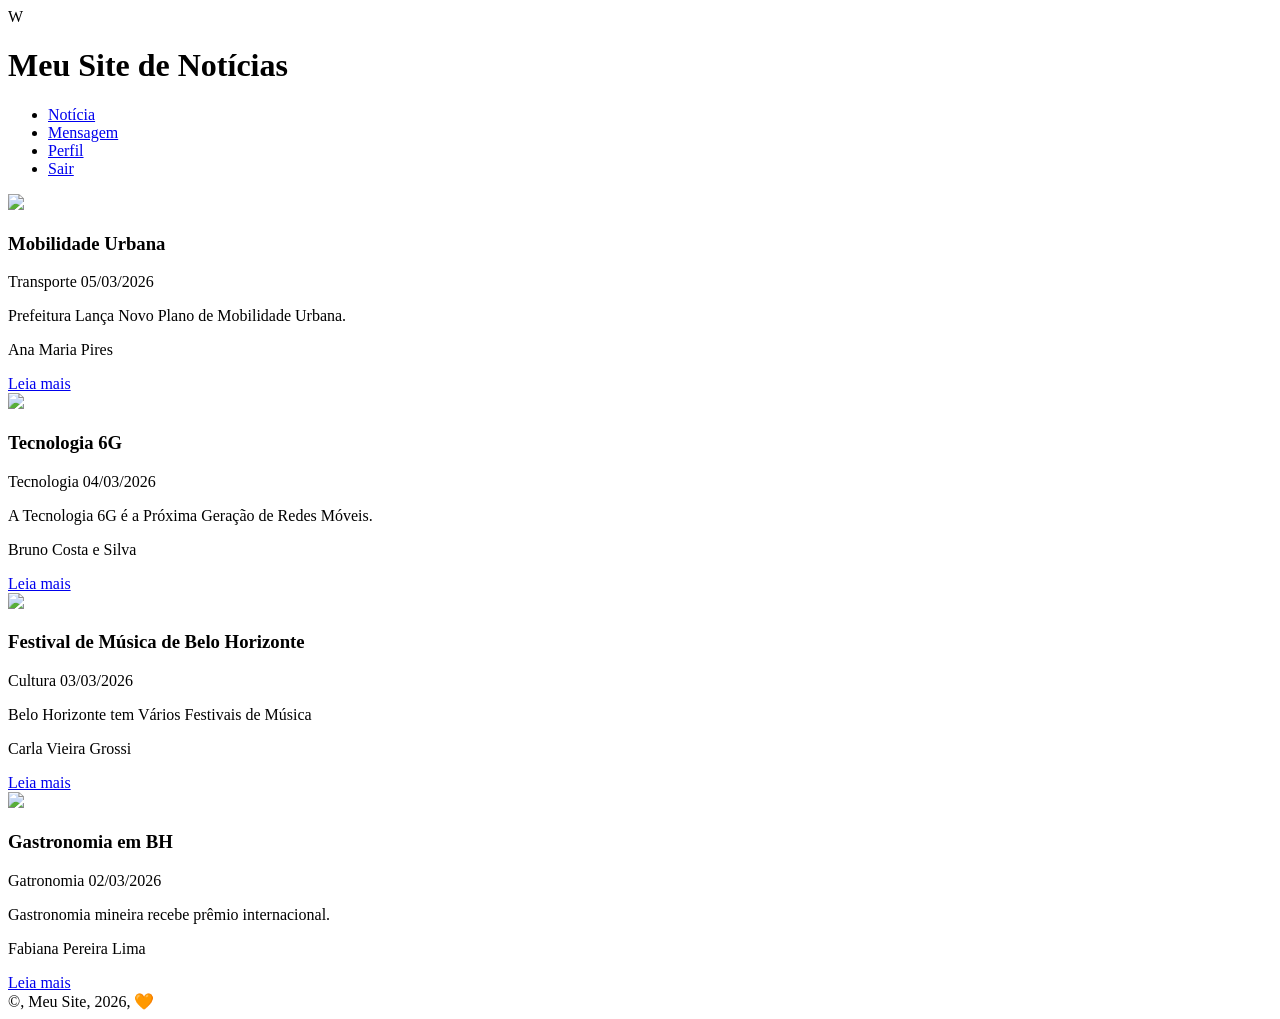
==== home.html @ 722ef163 "Exemplo" ====
<!doctype html>
<html lang="pt-br">
  <head>
    <meta charset="UTF-8" />
    <meta name="viewport" content="width=device-width, initial-scale=1.0" />
    <title>Meu Site</title>
    <link rel="stylesheet" href="assets/css/estilo.css" />
    <script
      src="https://kit.fontawesome.com/b581796bdd.js"
      crossorigin="anonymous"
    ></script>
  </head>

  <body>
    <header>
      <div class="logo">W</div>
      <h1 class="titulo">Meu Site de Notícias</h1>
      <div class="menu-hamburguer">
        <i class="fa-solid fa-bars"></i>
      </div>
    </header>
    <section>
      <nav>
        <ul class="menu-lateral">
          <li>
            <a href="#">
              <div class="opcao">
                <div class="icone-inicial">
                  <i class="fa-solid fa-newspaper"></i>
                </div>
                <div class="rotulo">Notícia</div>
                <div class="icone-final">
                  <i class="fa-solid fa-chevron-right"></i>
                </div>
              </div>
            </a>
          </li>
          <li>
            <a href="#">
              <div class="opcao">
                <div class="icone-inicial">
                  <i class="fa-solid fa-envelope"></i>
                </div>
                <div class="rotulo">Mensagem</div>
                <div class="icone-final">
                  <i class="fa-solid fa-chevron-right"></i>
                </div>
              </div>
            </a>
          </li>
          <li>
            <a href="#">
              <div class="opcao">
                <div class="icone-inicial">
                  <i class="fa-solid fa-user"></i>
                </div>
                <div class="rotulo">Perfil</div>
                <div class="icone-final">
                  <i class="fa-solid fa-chevron-right"></i>
                </div>
              </div>
            </a>
          </li>
          <li>
            <a href="index.html">
              <div class="opcao">
                <div class="icone-inicial">
                  <i class="fa-solid fa-arrow-right-from-bracket"></i>
                </div>
                <div class="rotulo">Sair</div>
                <div class="icone-final">
                  <i class="fa-solid fa-chevron-right"></i>
                </div>
              </div>
            </a>
          </li>
        </ul>
      </nav>
      <main id="noticias" class="container">
        <div class="cartao">
          <img class="imagem-do-cartao" src="./assets/img/mobilidade.png" />
          <section class="corpo-do-cartao">
            <h1 class="titulo-do-cartao">Mobilidade Urbana</h1>
            <p class="classificacao">
              <span class="categoria-da-noticia">Transporte</span>
              <span class="data-da-noticia">05/03/2026</span>
            </p>
            <p class="descricao-da-noticia">
              Prefeitura Lança Novo Plano de Mobilidade Urbana.
            </p>
            <p class="autor-da-noticia">Ana Maria Pires</p>
          </section>
          <a href="#" class="botao-do-cartao">Leia mais</a>
        </div>

        <div class="cartao">
          <img class="imagem-do-cartao" src="./assets/img/tecnologia6g.png" />
          <section class="corpo-do-cartao">
            <h1 class="titulo-do-cartao">Tecnologia 6G</h1>
            <p class="classificacao">
              <span class="categoria-da-noticia">Tecnologia</span>
              <span class="data-da-noticia">04/03/2026</span>
            </p>
            <p class="descricao-da-noticia">
              A Tecnologia 6G é a Próxima Geração de Redes Móveis.
            </p>
            <p class="autor-da-noticia">Bruno Costa e Silva</p>
          </section>
          <a href="#" class="botao-do-cartao">Leia mais</a>
        </div>

        <div class="cartao">
          <img
            class="imagem-do-cartao"
            src="./assets/img/festivaldemusica.png"
          />
          <section class="corpo-do-cartao">
            <h1 class="titulo-do-cartao">
              Festival de Música de Belo Horizonte
            </h1>
            <p class="classificacao">
              <span class="categoria-da-noticia">Cultura</span>
              <span class="data-da-noticia">03/03/2026</span>
            </p>
            <p class="descricao-da-noticia">
              Belo Horizonte tem Vários Festivais de Música
            </p>
            <p class="autor-da-noticia">Carla Vieira Grossi</p>
          </section>
          <a href="#" class="botao-do-cartao">Leia mais</a>
        </div>

        <div class="cartao">
          <img class="imagem-do-cartao" src="./assets/img/gastronomia.png" />
          <section class="corpo-do-cartao">
            <h1 class="titulo-do-cartao">Gastronomia em BH</h1>
            <p class="classificacao">
              <span class="categoria-da-noticia">Gatronomia</span>
              <span class="data-da-noticia">02/03/2026</span>
            </p>
            <p class="descricao-da-noticia">
              Gastronomia mineira recebe prêmio internacional.
            </p>
            <p class="autor-da-noticia">Fabiana Pereira Lima</p>
          </section>
          <a href="#" class="botao-do-cartao">Leia mais</a>
        </div>
      </main>
    </section>
    <footer>&copy, Meu Site, 2026, 🧡</footer>
  </body>
</html>
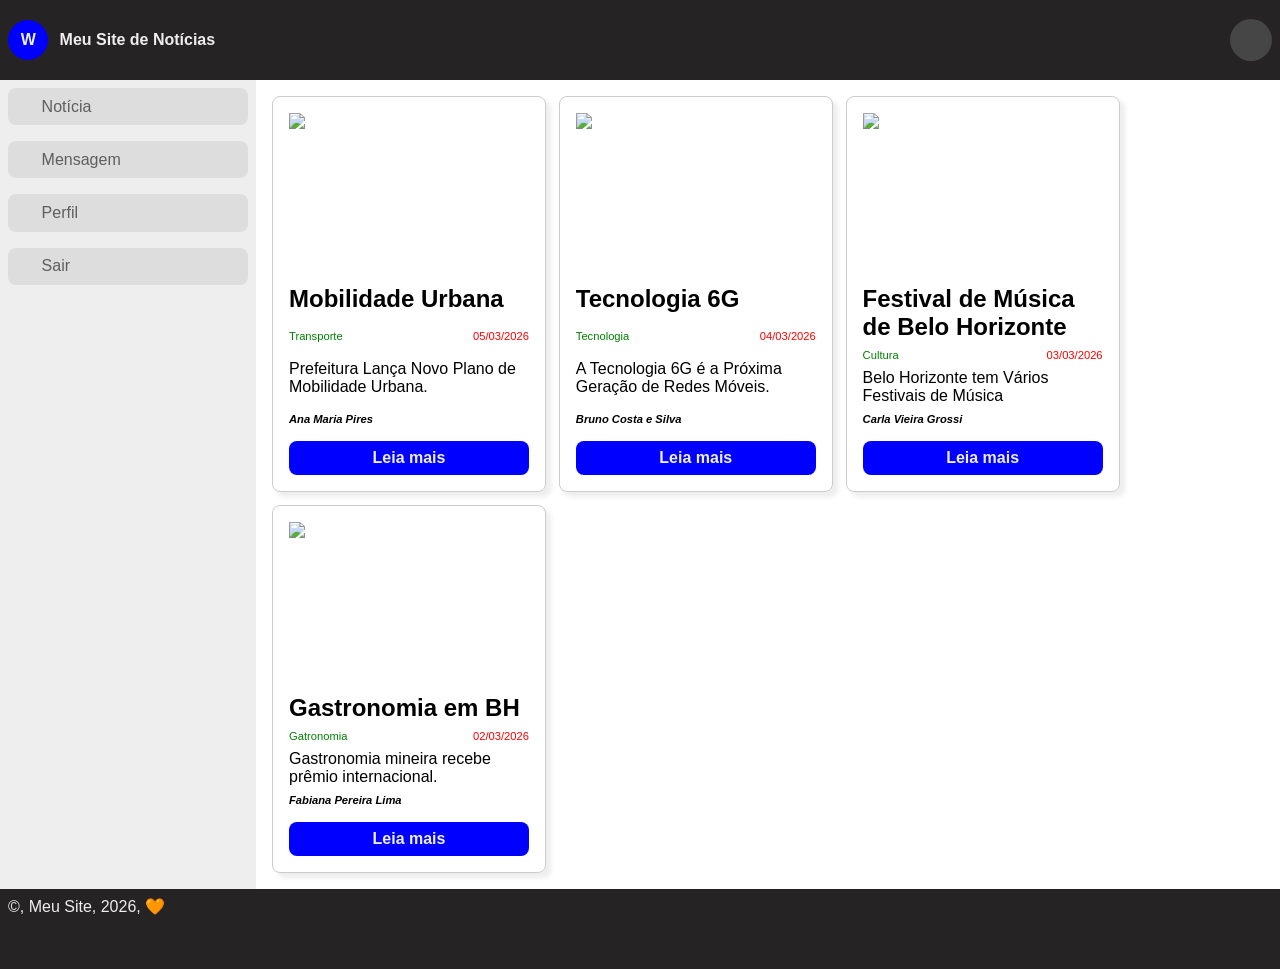
==== commit 7a3eb72a: "Exemplo" ====
--- a/home.html
+++ b/home.html
@@ -4,7 +4,8 @@
     <meta charset="UTF-8" />
     <meta name="viewport" content="width=device-width, initial-scale=1.0" />
     <title>Meu Site</title>
-    <link rel="stylesheet" href="assets/css/estilo.css" />
+    <link rel="stylesheet" href="./assets/css/home/estilo.css" />
+    <script src="./assets/js/menu-hamburguer.js"></script>
     <script
       src="https://kit.fontawesome.com/b581796bdd.js"
       crossorigin="anonymous"
@@ -15,7 +16,7 @@
     <header>
       <div class="logo">W</div>
       <h1 class="titulo">Meu Site de Notícias</h1>
-      <div class="menu-hamburguer">
+      <div class="menu-hamburguer" onclick="alternarVisualizacaoDoMenuLateral();">
         <i class="fa-solid fa-bars"></i>
       </div>
     </header>
--- a/assets/css/home/estilo.css
+++ b/assets/css/home/estilo.css
@@ -0,0 +1,24 @@
+@import url("cabecalho.css");
+@import url("corpo.css");
+@import url("menulateral.css");
+@import url("cartao.css");
+@import url("rodape.css");
+@import url("responsividade.css");
+
+* {
+  font-size: 16px;
+  font-family: "Segoe UI", Tahoma, Geneva, Verdana, sans-serif;
+  margin: 0rem;
+  padding: 0rem;
+}
+
+html {
+  /* border: .1rem green solid; */
+}
+
+body {
+  /* border: .1rem blue solid; */
+  min-height: 100vh;
+  display: flex;
+  flex-direction: column;
+}
